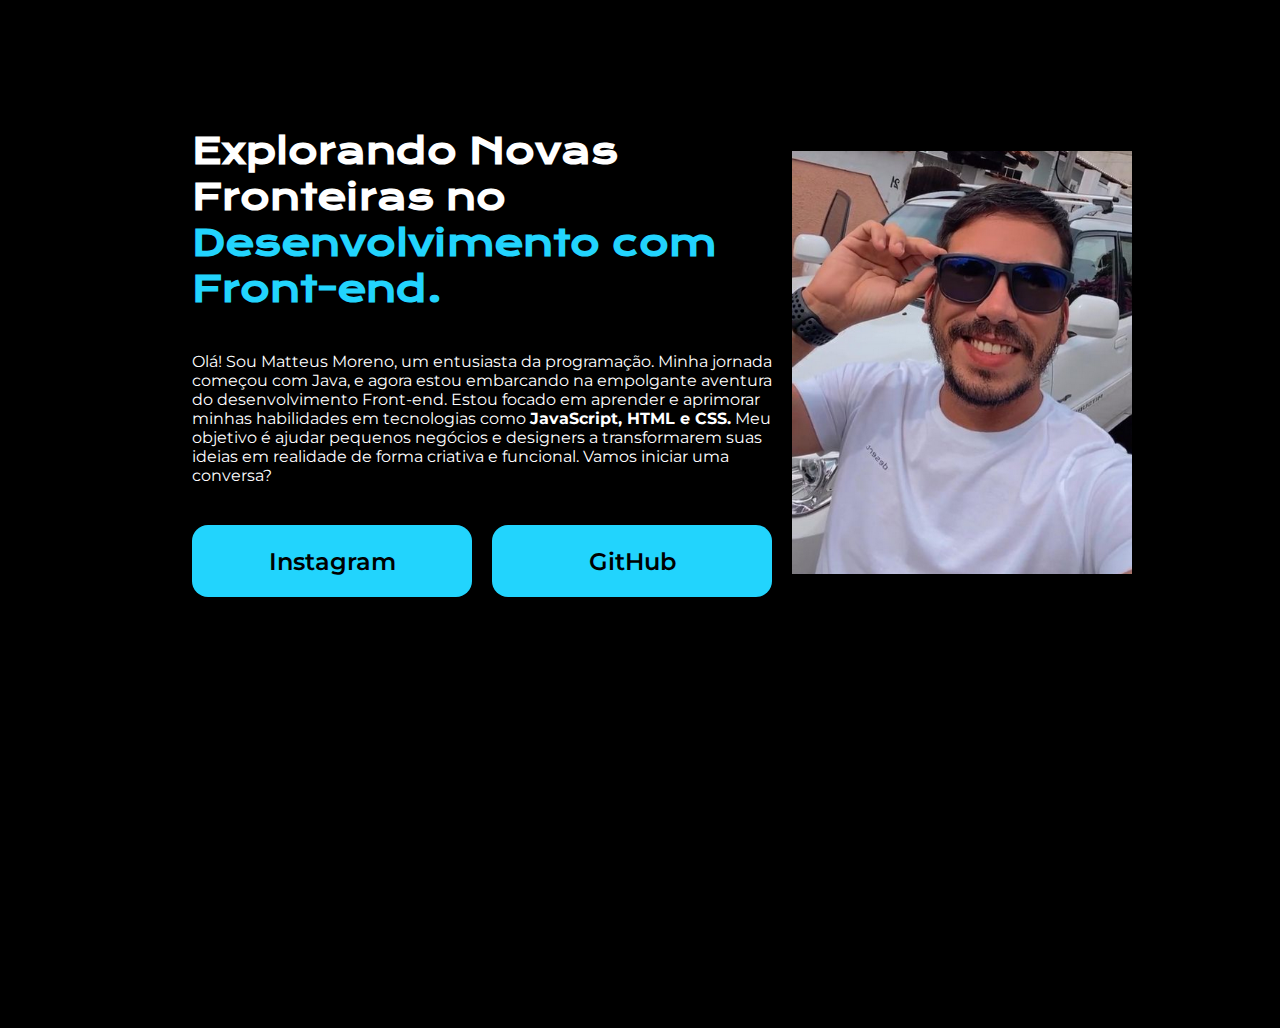
==== HTML - CSS/index.html @ 9f364973 "Add files via upload" ====
<!DOCTYPE html>
<html lang="pt-br">

<head>
    <meta charset="UTF-8">
    <meta name="viewport" content="width=device-width, initial-scale=1.0">
    <title>Portifólio</title>
    <link rel="stylesheet" href="style.css">
</head>

<body>
    <header></header>
    <main class="apresentacao">
        <section class="apresentacao__conteudo">
            <h1 class="apresentacao__conteudo__titulo">Explorando Novas Fronteiras no <strong class="titulo-destaque">Desenvolvimento com Front-end.</strong></h1>

            <p class="apresentacao__conteudo__texto">Olá! Sou Matteus Moreno, um entusiasta da programação. Minha jornada começou com Java, e agora estou embarcando na empolgante aventura do desenvolvimento Front-end. Estou focado em aprender e aprimorar minhas habilidades em tecnologias como <strong>JavaScript, HTML e CSS.</strong> Meu objetivo é ajudar pequenos negócios e designers a transformarem suas ideias em realidade de forma criativa e funcional. Vamos iniciar uma conversa?</p>
            <div class="apresentacao__links">
                <a class="apresentacao__links__link" href="https://instagram.com/matteus_moreno">Instagram</a>
                <a class="apresentacao__links__link" href="https://github.com/matteusmoreno">GitHub</a>
            </div>
        </section>
        <img src="matteus_photo.png" alt="Foto do Matteus Moreno">
    </main>
    <footer></footer>
</body>

</html>
---- HTML - CSS/style.css ----
@import url('https://fonts.googleapis.com/css2?family=Krona+One&display=swap');
@import url('https://fonts.googleapis.com/css2?family=Krona+One&family=Montserrat&display=swap');
@import url('https://fonts.googleapis.com/css2?family=Krona+One&family=Montserrat:wght@400;600&display=swap');

*{
    margin: 0;
    padding: 0;
}

body {
    height: 100vh;
    box-sizing: border-box;
    background-color: black;
    color: white;
}

.titulo-destaque{
    color: #22D4FD;
}

.apresentacao {
    margin: 10% 15%;
    display: flex;
    align-items: center;
    justify-content: space-between;
}

.apresentacao__conteudo {
    width: 615px;
    display: flex;
    flex-direction: column;
    gap: 40px;
}

.apresentacao__conteudo__titulo {
    font-size: 36px;
    font-family: 'Krona One', sans-serif;
}

.apresentacao__conteudo__texto {
    font-size: 24;
    font-family: 'Montserrat', sans-serif;
}

.apresentacao__links {
    display: flex;
    justify-content: space-between;
}

.apresentacao__links__link {
    background-color: #22D4FD;
    width: 280px;
    text-align: center;
    border-radius: 16px;
    font-size: 24px;
    font-weight: 600;
    padding: 21.5px 0;
    text-decoration: none;
    color: black;
    font-family: 'Montserrat', sans-serif;
    margin-right: 20px;
}

.apresentacao img {
    max-width: 38%; /* Defina a largura máxima desejada */
    height: auto; /* Mantém a proporção da imagem */
}
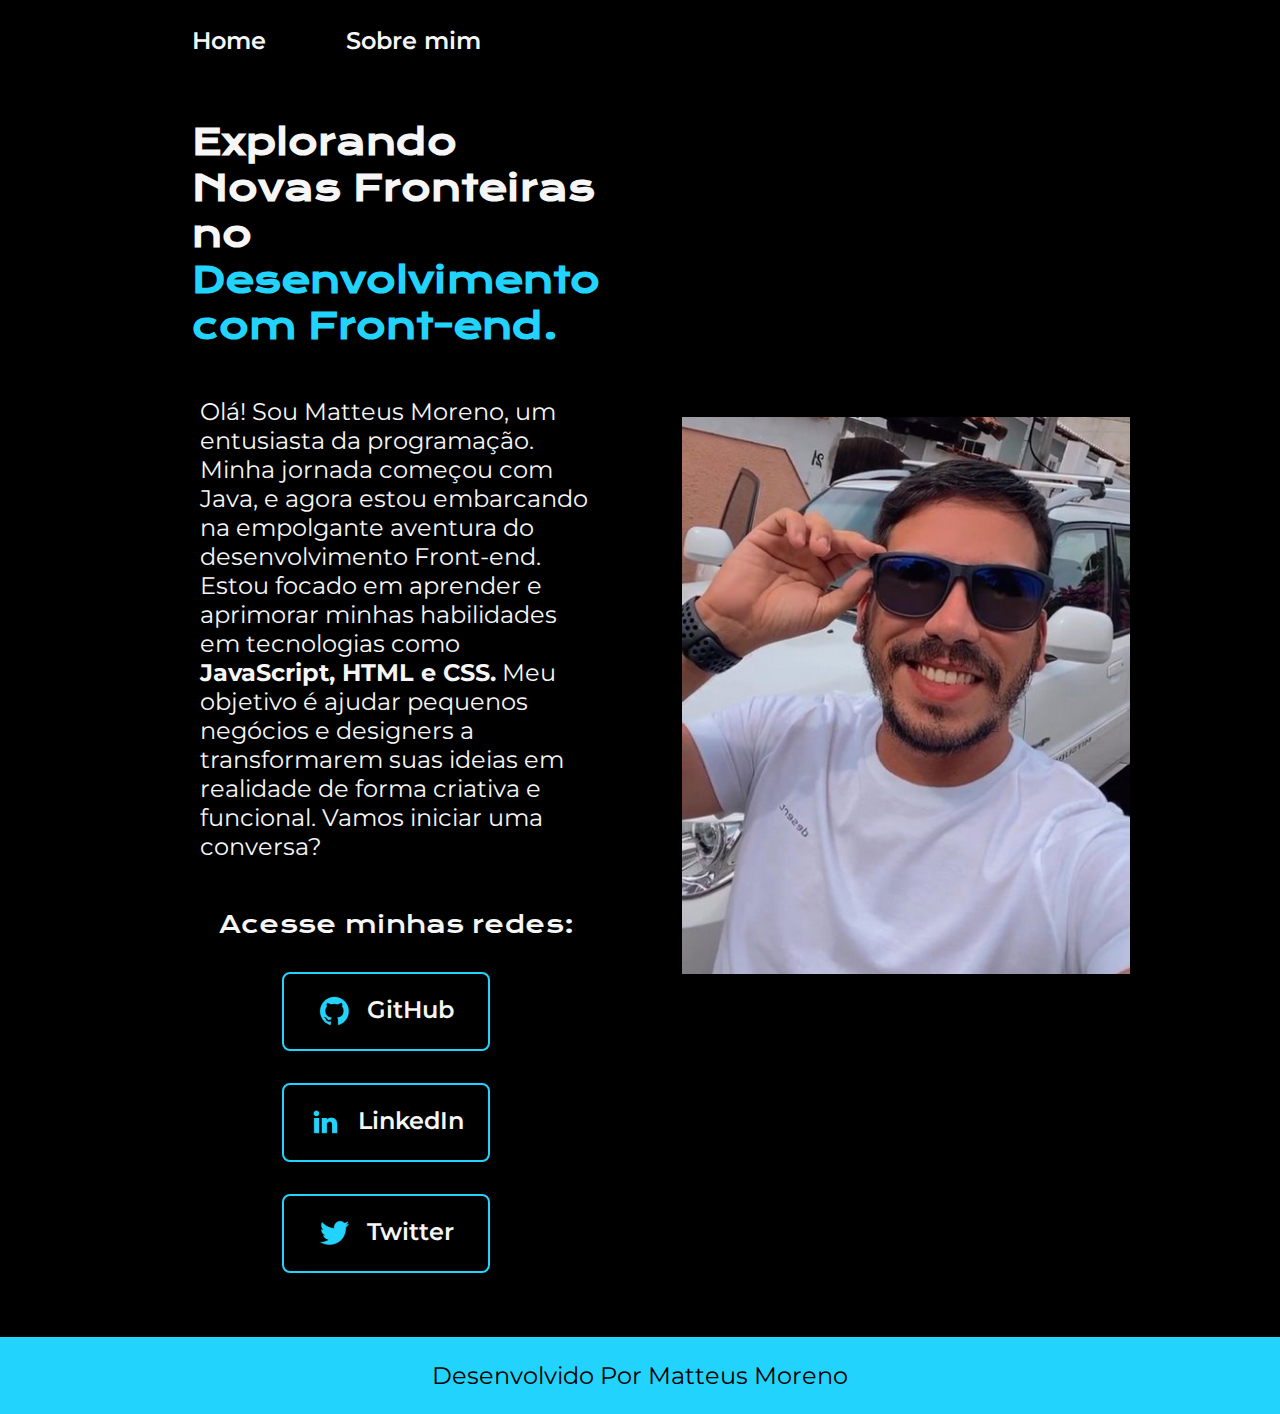
==== commit 105f142c: "Add files via upload" ====
--- a/HTML - CSS/index.html
+++ b/HTML - CSS/index.html
@@ -5,24 +5,42 @@
     <meta charset="UTF-8">
     <meta name="viewport" content="width=device-width, initial-scale=1.0">
     <title>Portifólio</title>
-    <link rel="stylesheet" href="style.css">
+    <link rel="stylesheet" href="./styles/style.css">
 </head>
 
 <body>
-    <header></header>
+    <header class="cabecalho">
+        <nav class="cabecalho__menu">
+            <a class="cabecalho__menu__link" href="index.html">Home</a>
+            <a class="cabecalho__menu__link" href="about.html">Sobre mim</a>
+        </nav>
+    </header>
     <main class="apresentacao">
         <section class="apresentacao__conteudo">
             <h1 class="apresentacao__conteudo__titulo">Explorando Novas Fronteiras no <strong class="titulo-destaque">Desenvolvimento com Front-end.</strong></h1>
 
             <p class="apresentacao__conteudo__texto">Olá! Sou Matteus Moreno, um entusiasta da programação. Minha jornada começou com Java, e agora estou embarcando na empolgante aventura do desenvolvimento Front-end. Estou focado em aprender e aprimorar minhas habilidades em tecnologias como <strong>JavaScript, HTML e CSS.</strong> Meu objetivo é ajudar pequenos negócios e designers a transformarem suas ideias em realidade de forma criativa e funcional. Vamos iniciar uma conversa?</p>
             <div class="apresentacao__links">
-                <a class="apresentacao__links__link" href="https://instagram.com/matteus_moreno">Instagram</a>
-                <a class="apresentacao__links__link" href="https://github.com/matteusmoreno">GitHub</a>
+                <h2 class="apresentacao__links__subtitulos">Acesse minhas redes:</h2>
+                <a class="apresentacao__links__navegacao" href="https://github.com/matteusmoreno">
+                    <img src="./assets/github.png">
+                    GitHub</a>
+                
+                <a class="apresentacao__links__navegacao" href="https://www.linkedin.com/in/matteusmoreno/">
+                    <img src="./assets/linkedin.png">
+                    LinkedIn</a>
+                
+                <a class="apresentacao__links__navegacao" href="https://twitter.com/matteus_moreno">
+                    <img src="./assets/twitter.png">
+                    Twitter</a>
+
             </div>
         </section>
-        <img src="matteus_photo.png" alt="Foto do Matteus Moreno">
+        <img class="apresentacao__imagem" src="./assets/matteus_photo.png" alt="Foto do Matteus Moreno">
     </main>
-    <footer></footer>
+    <footer class="rodape">
+        <p>Desenvolvido Por Matteus Moreno</p>
+    </footer>
 </body>
 
 </html>--- a/HTML - CSS/styles/style.css
+++ b/HTML - CSS/styles/style.css
@@ -0,0 +1,143 @@
+@import url('https://fonts.googleapis.com/css2?family=Krona+One&display=swap');
+@import url('https://fonts.googleapis.com/css2?family=Krona+One&family=Montserrat&display=swap');
+@import url('https://fonts.googleapis.com/css2?family=Krona+One&family=Montserrat:wght@400;600&display=swap');
+
+:root {
+    --cor-primaria: #000000;
+    --cor-secundaria: #f6f6f6;
+    --cor-terciaria: #22d4fd;
+    --cor-hover: #272727;
+
+    --fonte-primaria: 'Krona One', sans-serif;
+    --fonte-secundaria: 'Montserrat', sans-serif;
+}
+
+*{
+    margin: 0;
+    padding: 0;
+}
+
+body {
+    box-sizing: border-box;
+    background-color: var(--cor-primaria);
+    color: var(--cor-secundaria);
+}
+
+.cabecalho {
+    padding: 2% 0% 0% 15%;
+}
+
+.cabecalho__menu {
+    display: flex;
+    gap: 80px;
+}
+
+.cabecalho__menu__link {
+    font-family: var(--fonte-secundaria);
+    font-size: 1.5rem;
+    font-weight: 600;
+    color: cor var(--cor-terciaria);
+    text-decoration: none;
+}
+
+.apresentacao {
+    padding: 5% 15%;
+    display: flex;
+    align-items: center;
+    justify-content: space-between;
+    gap: 82px;
+}
+
+.apresentacao__conteudo {
+    width: 50%;
+    display: flex;
+    flex-direction: column;
+    gap: 40px;
+}
+
+.apresentacao__conteudo__titulo {
+    font-size: 2.25rem;
+    font-family: var(--fonte-primaria);
+}
+
+.titulo-destaque{
+    color: var(--cor-terciaria);
+}
+
+.apresentacao__conteudo__texto {
+    font-size: 1.5rem;
+    font-family: var(--fonte-secundaria);
+    padding: 2%;
+}
+
+.apresentacao__links {
+    display: flex;
+    flex-direction: column;
+    justify-content: space-between;
+    align-items: center;
+    gap: 32px;
+}
+
+.apresentacao__links__subtitulos {
+    font-family: var(--fonte-primaria);
+    font-weight: 400;
+    font-size: 1.5rem;
+}
+
+.apresentacao__links__navegacao {
+    display: flex;
+    justify-content: center;
+    gap: 16px;
+    width: 50%;
+    text-align: center;
+    font-size: 1.5rem;
+    font-weight: 600;
+    padding: 21.5px 0;
+    text-decoration: none;
+    color: var(--cor-secundaria);
+    font-family: var(--fonte-secundaria);
+    margin-right: 20px;
+    border: 2px solid var(--cor-terciaria);
+    border-radius: 8px;
+}
+
+.apresentacao__links__link:hover {
+    background-color: var(--cor-hover);
+}
+
+.apresentacao__imagem {
+    width: 50%;
+
+}
+
+.rodape {
+    padding: 24px;
+    color: var(--cor-primaria);
+    background-color: var(--cor-terciaria);
+    text-align: center;
+    font-family: var(--fonte-secundaria);
+    font-size: 1.5rem;
+    font-weight: 400;
+}
+
+@media (max-width: 1200px) {
+
+    .cabecalho {
+        padding: 10%;
+    }
+
+    .cabecalho__menu {
+        justify-content: center;
+    }
+    
+
+    .apresentacao {
+        flex-direction: column-reverse;
+        padding: 5%;
+    }
+
+    .apresentacao__conteudo {
+        width: auto;
+    }
+
+}